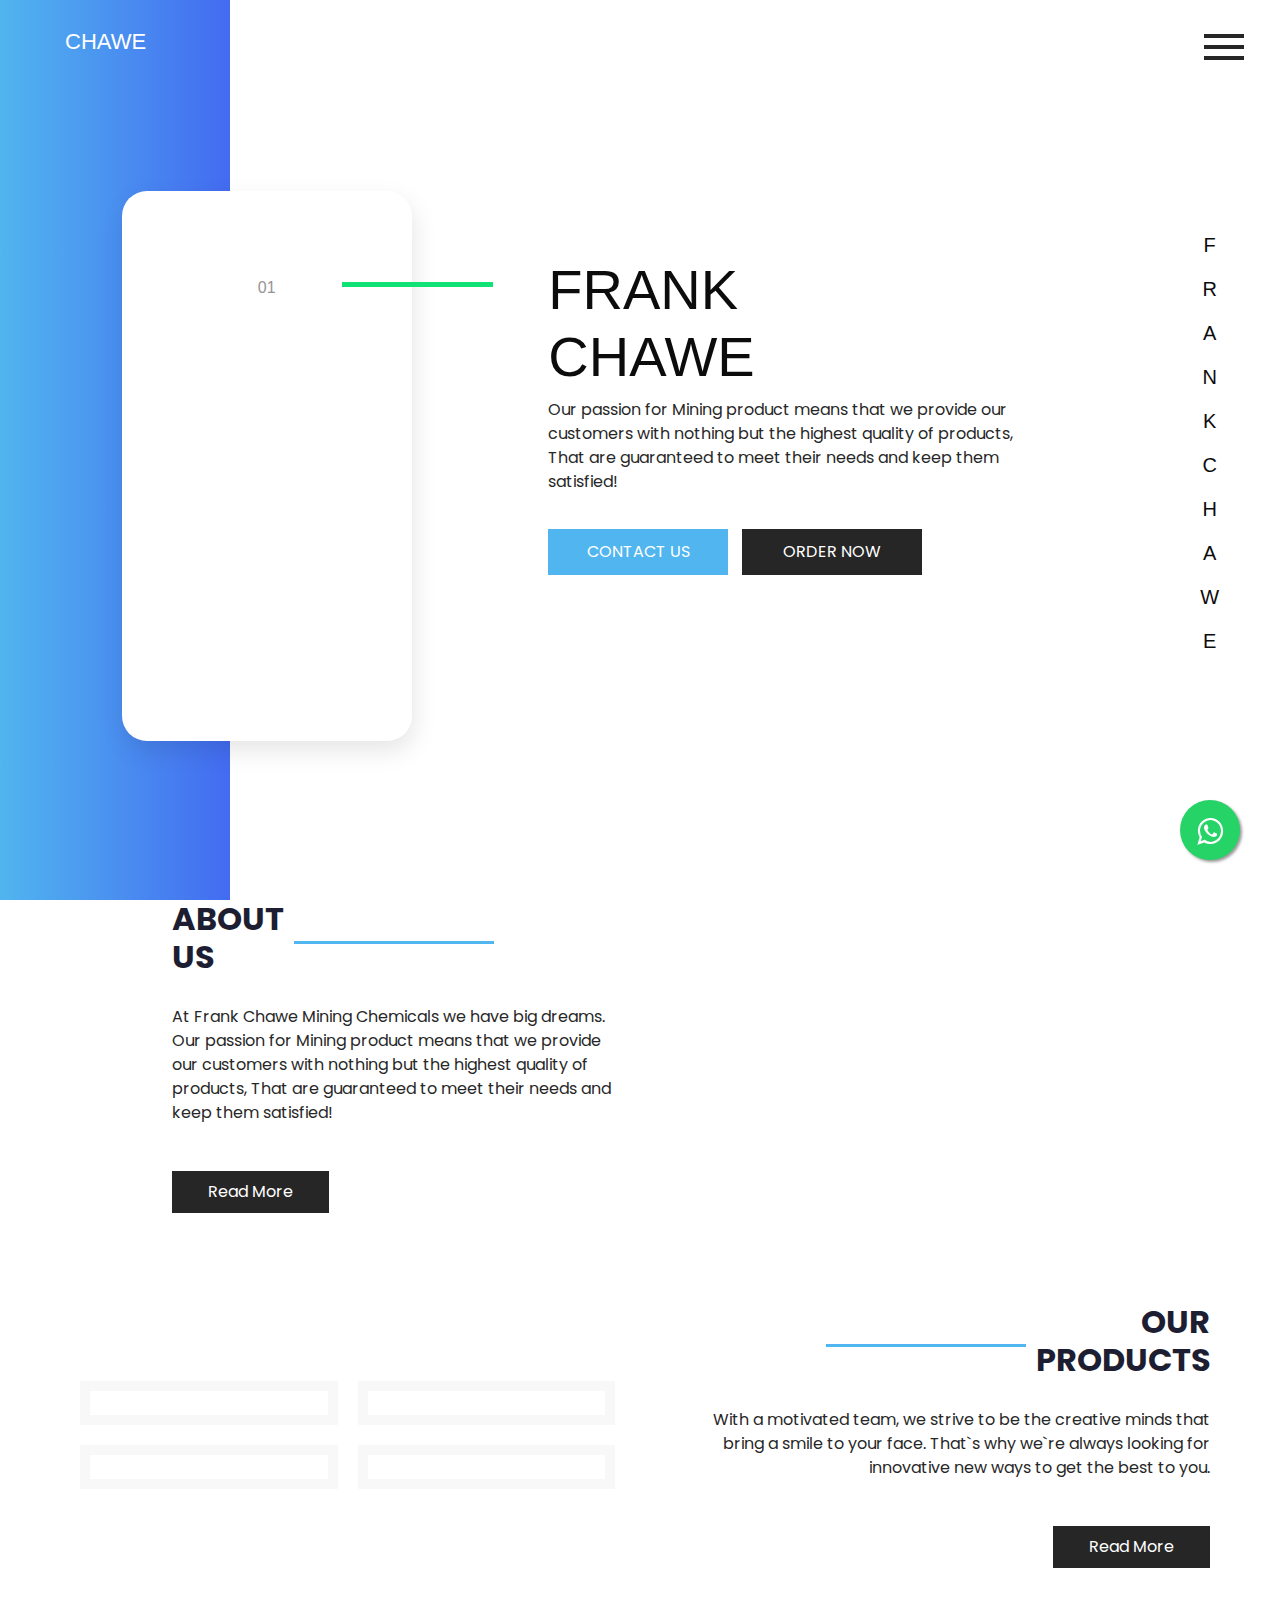
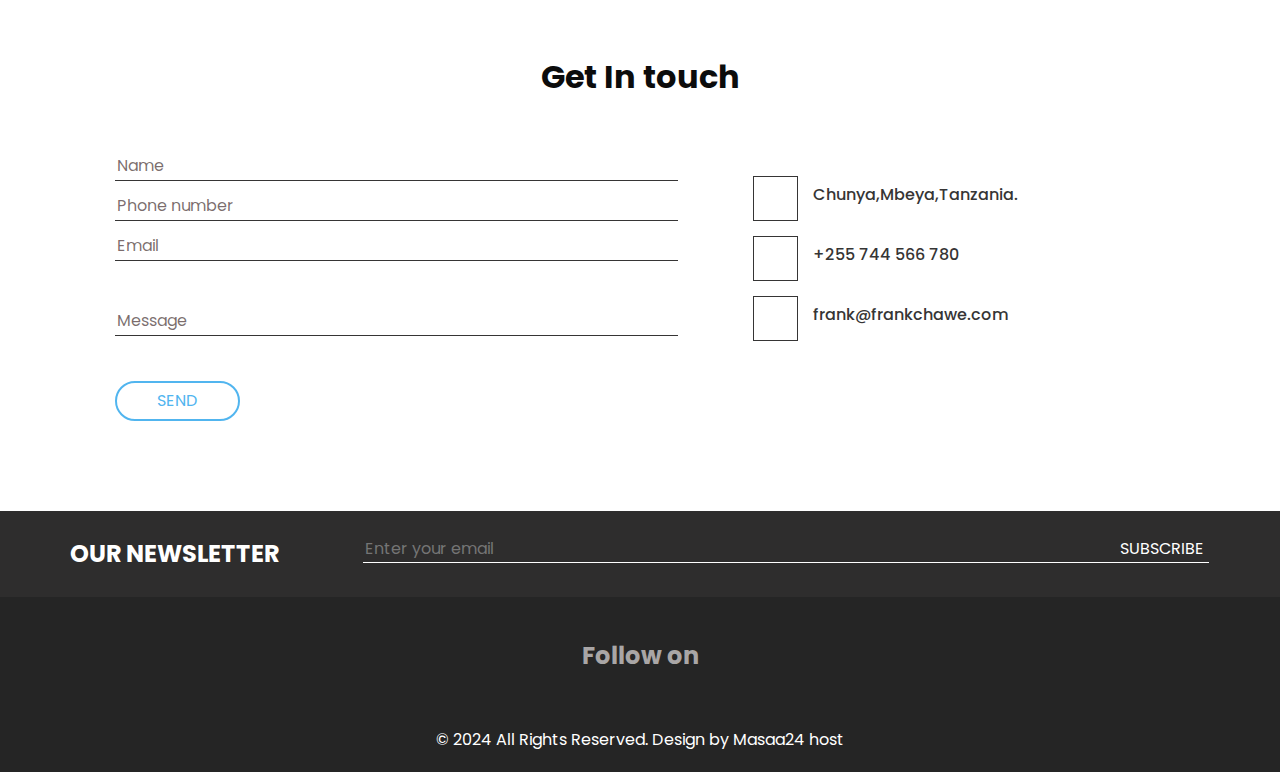
==== index.html @ 6e7d9a7a "Add files via upload" ====
<!DOCTYPE html>
<html>

<head>
  <!-- Basic -->
  <meta charset="utf-8" />
  <meta http-equiv="X-UA-Compatible" content="IE=edge" />
  <!-- Mobile Metas -->
  <meta name="viewport" content="width=device-width, initial-scale=1, shrink-to-fit=no" />
  <!-- Site Metas -->
  <meta name="keywords" content="" />
  <meta name="description" content="" />
  <meta name="author" content="" />

  <title>FRANK CHAWE</title>
  <!-- slider stylesheet -->
  <link rel="stylesheet" type="text/css"
    href="https://cdnjs.cloudflare.com/ajax/libs/OwlCarousel2/2.3.4/assets/owl.carousel.min.css" />

  <!-- bootstrap core css -->
  <link rel="stylesheet" type="text/css" href="css/bootstrap.css" />

  <!-- fonts style -->
  <link href="https://fonts.googleapis.com/css?family=Open+Sans:400,700|Poppins:400,700|Raleway:400,700&display=swap"
    rel="stylesheet" />

   <!-- Whatsapp pluging-->
    <!-- font awesome -->
    <link rel="stylesheet" href="https://maxcdn.bootstrapcdn.com/font-awesome/4.5.0/css/font-awesome.min.css">

  <!-- Custom styles for this template -->
  <link href="css/style.css" rel="stylesheet" />
  <!-- responsive style -->
  <link href="css/responsive.css" rel="stylesheet" />
</head>

<body>
  <div class="hero_area">
    <!-- header section strats -->
    <header class="header_section">
      <div class="container-fluid">
        <nav class="navbar navbar-expand-lg custom_nav-container">
          <a class="navbar-brand" href="index.html">
            <img src="images/logo2.png" alt="" />
            <span>
              CHAWE
            </span>
          </a>

          <div class="navbar-collapse" id="">
            <div class="custom_menu-btn">
              <button onclick="openNav()">
                <span class="s-1"> </span>
                <span class="s-2"> </span>
                <span class="s-3"> </span>
              </button>
            </div>
            <div id="myNav" class="overlay">
              <div class="overlay-content">
                <a href="index.html">HOME</a>
                <a href="about.html">ABOUT</a>
                <a href="food.html">PRODUCT</a>
                <a href="contact.html">Contact Us</a>
              </div>
            </div>
          </div>
        </nav>
      </div>
    </header>
    <!-- end header section -->
    <!-- slider section -->
    <section class=" slider_section position-relative">
      <div class="side_heading">
        <h5>
          F
          R
          A
          N
          K
          C
          H
          A
          W
          E
        </h5>
      </div>
      <div class="container-fluid">
        <div class="row">
          <div class="col-lg-3 col-md-4 offset-md-1">
            <div id="carouselExampleIndicators" class="carousel slide " data-ride="carousel">
              <ol class="carousel-indicators">
                <li data-target="#carouselExampleIndicators" data-slide-to="0" class="active">
                  01
                </li>
                <li data-target="#carouselExampleIndicators" data-slide-to="1">
                  02
                </li>
                <li data-target="#carouselExampleIndicators" data-slide-to="2">
                  03
                </li>
                <li data-target="#carouselExampleIndicators" data-slide-to="3">
                  04
                </li>
              </ol>
              <div class="carousel-inner">
                <div class="carousel-item active">
                  <div class="img-box b-1">
                    <img src="images/5.png" alt="" />
                  </div>
                </div>
                <div class="carousel-item">
                  <div class="img-box b-2">
                    <img src="images/1.png" alt="" />
                  </div>
                </div>
                <div class="carousel-item">
                  <div class="img-box b-3">
                    <img src="images/7.png" alt="" />
                  </div>
                </div>
                <div class="carousel-item">
                  <div class="img-box b-4">
                    <img src="images/8.png" alt="" />
                  </div>
                </div>
              </div>
              <div class="carousel_btn-box">
                <a class="carousel-control-prev" href="#carouselExampleIndicators" role="button" data-slide="prev">
                  <span class="sr-only">Previous</span>
                </a>
                <a class="carousel-control-next" href="#carouselExampleIndicators" role="button" data-slide="next">
                  <span class="sr-only">Next</span>
                </a>
              </div>
            </div>
          </div>
          <div class=" col-md-5 offset-md-1">
            <div class="detail-box">
              <h1>
                FRANK  <br>
                CHAWE
              </h1>
              <p>
                Our passion for Mining product means that we provide our customers with nothing but the highest quality of products, 
                That are guaranteed to meet their needs and keep them satisfied!
              </p>

              <div class="btn-box">
                <a href="" class="btn-1">
                  Contact Us
                </a>
                <a href="" class="btn-2">
                  Order Now
                </a>
              </div>

            </div>
          </div>
        </div>
      </div>
    </section>
    <!-- end slider section -->
  </div>

  <!-- about section -->
  <section class="about_section">
    <div class="container-fluid">
      <div class="row">
        <div class="col-md-5 offset-md-1">
          <div class="detail-box">
            <div class="heading_container">
              <h2>
                About <br>
                Us <br>
                
              </h2>
              <hr>
            </div>
            <p>
              At Frank Chawe Mining Chemicals we have big dreams. 
              Our passion for Mining product means that we provide our customers with nothing but the highest quality of products, 
              That are guaranteed to meet their needs and keep them satisfied!
            </p>
            <a href="">
              Read More
            </a>
          </div>
        </div>
        <div class="col-md-6 px-0">
          <div class="img-box">
            <img src="images/about.jpg" alt="">
          </div>
        </div>
      </div>
    </div>
  </section>

  <!-- end about section -->

  <!-- dish section -->

  <section class="dish_section layout_padding">
    <div class="container">
      <div class="row">
        <div class="col-md-6">
          <div class="dish_container">
            <div class="box">
              <img src="images/3.jpg" alt="">
            </div>
            <div class="box">
              <img src="images/4.jpg" alt="">
            </div>
            <div class="box">
              <img src="images/5.jpg" alt="">
            </div>
            <div class="box">
              <img src="images/6.jpg" alt="">
            </div>
          </div>
        </div>
        <div class="col-md-6">
          <div class="detail-box">
            <div class="heading_container">
              <hr>
              <h2>
                Our <br>
                Products <br>
                
              </h2>
            </div>
            <p>
              With a motivated team,
              we strive to be the creative minds that bring a smile to your face. 
              That`s why we`re always looking for innovative new ways to get the best to you.
            </p>
            <a href="">
              Read More
            </a>
          </div>
        </div>
      </div>
    </div>
  </section>

  <!-- end dish section -->

  <!-- hot section 

  <section class="hot_section layout_padding">
    <div class="container">
      <div class="heading_container">
        <h2>
          What's Hot
        </h2>
        <hr>
      </div>
      <p>
        There are many variations of passages of Lorem Ipsum available, but the majority
      </p>
    </div>
    <div class="carousel_container">
      <div class="container">
        <div class="carousel-wrap ">
          <div class="owl-carousel">
            <div class="item">
              <div class="box">
                <div class="img-box">
                  <img src="images/hot-1.png" />
                </div>
                <div class="detail-box">
                  <h4>
                    $30
                  </h4>
                  <p>
                    There are many variations of passages of Lorem Ipsum available,
                  </p>
                  <a href="">
                    Order Now
                  </a>
                </div>
              </div>
            </div>
            <div class="item">
              <div class="box">
                <div class="img-box">
                  <img src="images/hot-2.png" />
                </div>
                <div class="detail-box">
                  <h4>
                    $30
                  </h4>
                  <p>
                    There are many variations of passages of Lorem Ipsum available,
                  </p>
                  <a href="">
                    Order Now
                  </a>
                </div>
              </div>
            </div>
            <div class="item">
              <div class="box">
                <div class="img-box">
                  <img src="images/hot-3.png" />
                </div>
                <div class="detail-box">
                  <h4>
                    $30
                  </h4>
                  <p>
                    There are many variations of passages of Lorem Ipsum available,
                  </p>
                  <a href="">
                    Order Now
                  </a>
                </div>
              </div>
            </div>
          </div>
        </div>
      </div>
    </div>
  </section>

   end hot section -->

  <!-- app section 

  <section class="app_section">
    <div class="container">
      <div class="row">
        <div class="col-md-4">
          <div class="img-box">
            <img src="images/man-with-phone.png" alt="">
          </div>
        </div>
        <div class="col-md-6 offset-md-2">
          <div class="detail-box">
            <h2>
              <span> 50% </span> off On every food
              download now our app
            </h2>
            <p>
              There are many variations of passages of Lorem Ipsum available, but the majority have suffered alteration
              in
              some form, by
            </p>
            <div class="btn-box">
              <a href="">
                <img src="images/app-store.png" alt="">
              </a>
              <a href="">
                <img src="images/play-store.png" alt="">
              </a>
            </div>
          </div>
        </div>
      </div>
    </div>
  </section>

   end app section -->

  <!-- client section 

  <section class="client_section layout_padding">
    <div class="container">
      <div class="heading_container">
        <hr>
        <h2>
          what is says our clients
        </h2>
      </div>
      <div id="carouselExample2Indicators" class="carousel slide" data-ride="carousel">
        <ol class="carousel-indicators">
          <li data-target="#carouselExample2Indicators" data-slide-to="0" class="active"></li>
          <li data-target="#carouselExample2Indicators" data-slide-to="1"></li>
          <li data-target="#carouselExample2Indicators" data-slide-to="2"></li>
          <li data-target="#carouselExample2Indicators" data-slide-to="3"></li>
        </ol>
        <div class="carousel-inner">
          <div class="carousel-item active">
            <div class="box ">
              <div class="client_id">
                <div class="img-box">
                  <img src="images/client.png" alt="" class="img-fluid">
                </div>
                <h4>
                  Jacksmith sand
                </h4>
              </div>
              <div class="detail-box">
                <p>
                  There are many variations of passages of Lorem Ipsum available, but the majority have suffered
                  alteration in
                  some form, by injected humour, or randomised words which .
                </p>
              </div>
            </div>
          </div>
          <div class="carousel-item">
            <div class="box ">
              <div class="client_id">
                <div class="img-box">
                  <img src="images/client.png" alt="" class="img-fluid">
                </div>
                <h4>
                  Jacksmith sand
                </h4>
              </div>
              <div class="detail-box">
                <p>
                  There are many variations of passages of Lorem Ipsum available, but the majority have suffered
                  alteration in
                  some form, by injected humour, or randomised words which .
                </p>
              </div>
            </div>
          </div>
          <div class="carousel-item">
            <div class="box ">
              <div class="client_id">
                <div class="img-box">
                  <img src="images/client.png" alt="" class="img-fluid">
                </div>
                <h4>
                  Jacksmith sand
                </h4>
              </div>
              <div class="detail-box">
                <p>
                  There are many variations of passages of Lorem Ipsum available, but the majority have suffered
                  alteration in
                  some form, by injected humour, or randomised words which .
                </p>
              </div>
            </div>
          </div>
          <div class="carousel-item">
            <div class="box ">
              <div class="client_id">
                <div class="img-box">
                  <img src="images/client.png" alt="" class="img-fluid">
                </div>
                <h4>
                  Jacksmith sand
                </h4>
              </div>
              <div class="detail-box">
                <p>
                  There are many variations of passages of Lorem Ipsum available, but the majority have suffered
                  alteration in
                  some form, by injected humour, or randomised words which .
                </p>
              </div>
            </div>
          </div>
        </div>
      </div>

    </div>
  </section>
   end client section -->

  <!-- contact section -->

  <section class="contact_section layout_padding-bottom ">
    <div class="container">
      <h2>
        Get In touch
      </h2>
      <div class="row">
        <div class="col-md-7">
          <div class="form_container">
            <form action="">
              <input type="text" placeholder="Name">
              <input type="text" placeholder="Phone number">
              <input type="email" placeholder="Email">
              <input type="text" placeholder="Message" class="message_input">
              <button>
                Send
              </button>
            </form>
          </div>
        </div>
        <div class="col-md-5">
          <div class="contact_box">
            <a href="">
              <div class="img-box">
                <img src="images/location.png" alt="">
              </div>
              <h6>
                Chunya,Mbeya,Tanzania.
              </h6>
            </a>
            <a href="">
              <div class="img-box">
                <img src="images/call.png" alt="">
              </div>
              <h6>
                +255 744 566 780
              </h6>
            </a>
            <a href="">
              <div class="img-box">
                <img src="images/envelope.png" alt="">
              </div>
              <h6>
                frank@frankchawe.com
              </h6>
            </a>
          </div>
        </div>
      </div>
    </div>
  </section>

  <!-- end contact section -->

  <!-- subscribe section -->

  <section class="subscribe_section">
    <div class="container">
      <form action="">
        <div class="row">
          <div class="col-lg-3 col-md-4">
            <label for="subEmail">
              Our Newsletter
            </label>
          </div>
          <div class="col-lg-9 col-md-8">
            <div class="box">
              <input type="email" placeholder="Enter your email" id="subEmail">
              <button>
                Subscribe
              </button>
            </div>
          </div>
        </div>
      </form>
    </div>
  </section>

  <!-- end subscribe section -->

  <!-- footer section -->
  <section class="container-fluid footer_section">
    <div class="social_container">
      <h4>
        Follow on
      </h4>
      <div class="social-box">
        <a href="">
          <img src="images/fb.png" alt="">
        </a>
        <a href="">
          <img src="images/twitter.png" alt="">
        </a>
        <a href="">
          <img src="images/linkedin.png" alt="">
        </a>
        <a href="">
          <img src="images/youtube.png" alt="">
        </a>
      </div>
    </div>
    <p>
      &copy; 2024 All Rights Reserved. Design by
      <a href="https://html.design/">Masaa24 host</a>
    </p>
  </section>
  <!-- footer section -->

  <script type="text/javascript" src="js/jquery-3.4.1.min.js"></script>
  <script type="text/javascript" src="js/bootstrap.js"></script>
  <script type="text/javascript" src="https://cdnjs.cloudflare.com/ajax/libs/OwlCarousel2/2.3.4/owl.carousel.min.js">
  </script>

  <script>
    function openNav() {
      document.getElementById("myNav").classList.toggle("menu_width");
      document
        .querySelector(".custom_menu-btn")
        .classList.toggle("menu_btn-style");
    }
  </script>

  <!-- owl carousel script -->
  <script type="text/javascript">
    $(".owl-carousel").owlCarousel({
      loop: true,
      margin: 35,
      navText: [],
      autoplay: true,
      autoplayHoverPause: true,
      responsive: {
        0: {
          items: 1
        },
        600: {
          items: 2
        },
        1000: {
          items: 3
        }
      }
    });
  </script>
  <!-- end owl carousel script -->


      <!--whatsapp pluging-->
      
      <a
        href="https://wa.me/+255744566780"
        class="whatsapp_float"
        target="_blank"
        rel="noopener noreferrer"
      >
        <i class="fa fa-whatsapp whatsapp-icon"></i>
      </a>



    

    <!--<a href="https:/wa.me/255754512167"  target="_blank" class="whatsapp_float"><i class="fa-brands fa-whatsapp whatsapp-icon"></i></a>-->

    <!--end whatsapp pluging-->


</body>

</html>
---- css/style.css ----
@font-face {
  font-family: American Typewriter;
  src: url(../fonts/AmericanTypewriterBQ-Bold.otf);
}

p {
  color: #272727;
}

body {
  font-family: 'Poppins', sans-serif;
  color: #0c0c0c;
  background-color: #ffffff;
}

.layout_margin {
  margin: 90px 0;
}

.layout_padding {
  padding: 90px 0;
}

.layout_padding2 {
  padding: 45px 0;
}

.layout_padding2-top {
  padding-top: 45px;
}

.layout_padding2-bottom {
  padding-bottom: 45px;
}

.layout_padding-top {
  padding-top: 90px;
}

.layout_padding-bottom {
  padding-bottom: 90px;
}

.heading_container {
  display: -webkit-box;
  display: -ms-flexbox;
  display: flex;
  -webkit-box-align: center;
      -ms-flex-align: center;
          align-items: center;
}

.heading_container h2 {
  font-weight: bold;
  color: #1d1e31;
  position: relative;
  text-transform: uppercase;
}

.heading_container hr {
  margin: 0 10px;
  border: none;
  -webkit-box-flex: 1;
      -ms-flex: 1;
          flex: 1;
  max-width: 200px;
  height: 3px;
  background-color: #51b5ef;
}

.hero_next_section-margin {
  margin-top: 100px;
}

/*header section*/
.hero_area {
  height: 100vh;
  position: relative;
}

.hero_area::before {
  content: "";
  position: absolute;
  top: 0;
  left: 0;
  width: 18%;
  min-width: 150px;
  height: 100%;
  background: -webkit-gradient(linear, left top, right top, from(#51b5ef), to(#436bf1));
  background: linear-gradient(to right, #51b5ef, #436bf1);
}

.sub_page .hero_area {
  height: auto;
}

.sub_page .hero_area::before {
  width: 160px;
}

.header_section .container-fluid {
  padding-right: 25px;
  padding-left: 25px;
}

.header_section .nav_container {
  margin: 0 auto;
}

.custom_nav-container.navbar-expand-lg .navbar-nav .nav-link img {
  width: 22px;
  margin-right: 15px;
}

.custom_nav-container.navbar-expand-lg .navbar-nav .nav-link {
  padding: 0px 25px;
  color: #fefeff;
  text-align: center;
  font-family: "Roboto", sans-serif;
}

.custom_menu-btn {
  z-index: 9;
  position: absolute;
  right: 5px;
  top: 14px;
}

.custom_menu-btn button {
  margin-top: 12px;
  outline: none;
  border: none;
  background-color: transparent;
}

.custom_menu-btn span {
  display: block;
  width: 40px;
  height: 4px;
  background-color: #262626;
  margin: 7px 0;
  -webkit-transition: all .3s;
  transition: all .3s;
}

.menu_btn-style button {
  position: fixed;
  right: 20px;
  top: 14px;
}

.menu_btn-style button .s-1 {
  -webkit-transform: rotate(45deg) translateY(15.5px);
          transform: rotate(45deg) translateY(15.5px);
}

.menu_btn-style button .s-2 {
  -webkit-transform: translateX(100px);
          transform: translateX(100px);
}

.menu_btn-style button .s-3 {
  -webkit-transform: rotate(-45deg) translateY(-15.5px);
          transform: rotate(-45deg) translateY(-15.5px);
}

.overlay {
  height: 100%;
  width: 0;
  position: fixed;
  z-index: 1;
  top: 0;
  left: 0;
  background-color: black;
  background-color: rgba(62, 103, 205, 0.9);
  overflow-x: hidden;
  -webkit-transition: 0.5s;
  transition: 0.5s;
}

.overlay .closebtn {
  position: absolute;
  top: 0;
  right: 30px;
  font-size: 60px;
}

.overlay a {
  padding: 0px;
  text-decoration: none;
  font-size: 22px;
  color: #ffffff;
  display: block;
  -webkit-transition: 0.3s;
  transition: 0.3s;
  text-transform: uppercase;
}

.overlay-content {
  position: relative;
  top: 25%;
  width: 100%;
  text-align: center;
  margin-top: 30px;
}

.menu_width {
  width: 100%;
}

a,
a:hover,
a:focus {
  text-decoration: none;
}

a:hover,
a:focus {
  color: initial;
}

.btn,
.btn:focus {
  outline: none !important;
  -webkit-box-shadow: none;
          box-shadow: none;
}

.custom_nav-container .nav_search-btn {
  background-image: url(../images/search-icon.png);
  background-size: 18px;
  background-repeat: no-repeat;
  width: 35px;
  height: 35px;
  padding: 0;
  border: none;
  margin: 0 40px 0 15px;
  background-position: center;
}

.navbar-brand {
  display: -webkit-box;
  display: -ms-flexbox;
  display: flex;
  -webkit-box-align: center;
      -ms-flex-align: center;
          align-items: center;
  font-family: 'American Typewriter', sans-serif;
  font-weight: 400;
}

.navbar-brand img {
  width: 30px;
  margin-right: 10px;
}

.navbar-brand span {
  text-transform: uppercase;
  font-size: 22px;
  color: #ffffff;
  margin-top: 5px;
}

.custom_nav-container {
  z-index: 99999;
  padding: 15px 0;
}

.custom_nav-container .navbar-toggler {
  outline: none;
}

.custom_nav-container .navbar-toggler .navbar-toggler-icon {
  background-image: url(../images/menu.png);
  background-size: 55px;
}

.quote_btn-container a {
  display: inline-block;
  padding: 5px 15px;
  background-color: #fc5d35;
  color: #f7f7f7;
  font-size: 14px;
  text-transform: uppercase;
}

/*end header section*/
.slider_section {
  display: -webkit-box;
  display: -ms-flexbox;
  display: flex;
  -webkit-box-align: center;
      -ms-flex-align: center;
          align-items: center;
  height: calc(100% - 80px);
  padding: 45px 0 90px 0;
}

.slider_section .side_heading {
  position: absolute;
  top: 45%;
  right: 25px;
  -webkit-transform: translateY(-50%);
          transform: translateY(-50%);
}

.slider_section .side_heading h5 {
  -webkit-writing-mode: tb-rl;
      -ms-writing-mode: tb-rl;
          writing-mode: tb-rl;
  text-orientation: upright;
  font-family: 'American Typewriter', sans-serif;
  font-weight: 400;
  font-size: 20px;
}

.slider_section .carousel {
  position: unset;
}

.slider_section .col-md-5.offset-md-1 {
  position: unset;
}

.slider_section .detail-box {
  margin-top: 65px;
  position: relative;
}

.slider_section .detail-box h1 {
  text-transform: uppercase;
  font-weight: bold;
  font-size: 3.5rem;
  font-family: 'American Typewriter', sans-serif;
  font-weight: 400;
}

.slider_section .detail-box .btn-box {
  margin-top: 35px;
}

.slider_section .detail-box .btn-box a {
  text-align: center;
  text-transform: uppercase;
  width: 180px;
}

.slider_section .detail-box .btn-box .btn-1 {
  display: inline-block;
  padding: 10px 0px;
  background-color: #51b5ef;
  color: #ffffff;
  border: 1px solid #51b5ef;
  text-transform: uppercase;
  margin-right: 10px;
}

.slider_section .detail-box .btn-box .btn-1:hover {
  background-color: transparent;
  color: #51b5ef;
}

.slider_section .detail-box .btn-box .btn-2 {
  display: inline-block;
  padding: 10px 0px;
  background-color: #262626;
  color: #ffffff;
  border: 1px solid #262626;
  text-transform: uppercase;
}

.slider_section .detail-box .btn-box .btn-2:hover {
  background-color: transparent;
  color: #262626;
}

.slider_section .detail-box::before {
  content: "";
  position: absolute;
  left: -41%;
  top: 26px;
  width: 30%;
  height: 5px;
  background-color: #10e276;
}

.slider_section #carouselExampleIndicators {
  max-width: 400px;
  padding: 75px 0 60px 0;
  background-color: #ffffff;
  display: -webkit-box;
  display: -ms-flexbox;
  display: flex;
  -webkit-box-orient: vertical;
  -webkit-box-direction: normal;
      -ms-flex-direction: column;
          flex-direction: column;
  -webkit-box-align: center;
      -ms-flex-align: center;
          align-items: center;
  border-radius: 25px;
  -webkit-box-shadow: 2px 10px 25px 0 rgba(0, 0, 0, 0.1);
          box-shadow: 2px 10px 25px 0 rgba(0, 0, 0, 0.1);
  height: 550px;
  -webkit-box-pack: justify;
      -ms-flex-pack: justify;
          justify-content: space-between;
  margin: auto;
}

.slider_section .img-box {
  margin: 15px 20px;
  height: 240px;
  display: -webkit-box;
  display: -ms-flexbox;
  display: flex;
  -webkit-box-pack: center;
      -ms-flex-pack: center;
          justify-content: center;
  -webkit-box-align: center;
      -ms-flex-align: center;
          align-items: center;
}

.slider_section .img-box.b-1 {
  margin-left: 20%;
}

.slider_section .img-box.b-4 {
  margin-left: 5%;
  margin-right: -10%;
  -webkit-transform: translateY(15px);
          transform: translateY(15px);
}

.slider_section .img-box img {
  width: 100%;
  max-height: 100%;
}

.slider_section .carousel_btn-box {
  display: -webkit-box;
  display: -ms-flexbox;
  display: flex;
  -webkit-box-pack: center;
      -ms-flex-pack: center;
          justify-content: center;
}

.slider_section .carousel-control-prev,
.slider_section .carousel-control-next {
  position: unset;
  width: 40px;
  height: 40px;
  border-radius: 100%;
  background-size: 28px;
  top: unset;
  bottom: 45px;
  left: 50%;
  opacity: 1;
  background-repeat: no-repeat;
  background-position: center;
}

.slider_section .carousel-control-prev {
  background-image: url(../images/prev-black.png);
}

.slider_section .carousel-control-prev:hover {
  background-image: url(../images/prev-grey.png);
}

.slider_section .carousel-control-next {
  background-image: url(../images/next-black.png);
}

.slider_section .carousel-control-next:hover {
  background-image: url(../images/next-grey.png);
}

.slider_section .carousel-indicators {
  margin: 0;
  position: unset;
  font-family: 'American Typewriter', sans-serif;
  font-weight: 400;
}

.slider_section .carousel-indicators li {
  margin: 0;
  width: auto;
  height: auto;
  text-indent: 0;
  opacity: 1;
  color: #959494;
  background-color: transparent;
  display: none;
}

.slider_section .carousel-indicators li.active {
  display: block;
}

.about_section .row {
  -webkit-box-align: center;
      -ms-flex-align: center;
          align-items: center;
}

.about_section .detail-box {
  padding-left: 10%;
}

.about_section .detail-box p {
  margin-top: 20px;
}

.about_section .detail-box a {
  display: inline-block;
  padding: 8px 35px;
  background-color: #262626;
  color: #ffffff;
  border: 1px solid #262626;
  margin-top: 30px;
}

.about_section .detail-box a:hover {
  background-color: transparent;
  color: #262626;
}

.about_section .img-box img {
  width: 100%;
}

.dish_section .row {
  -webkit-box-align: center;
      -ms-flex-align: center;
          align-items: center;
}

.dish_section .dish_container {
  display: -webkit-box;
  display: -ms-flexbox;
  display: flex;
  -ms-flex-wrap: wrap;
      flex-wrap: wrap;
}

.dish_section .dish_container .box {
  -ms-flex-preferred-size: calc(50% - 20px);
      flex-basis: calc(50% - 20px);
  margin: 10px;
  border: 10px solid #f8f8f8;
}

.dish_section .dish_container .box img {
  width: 100%;
}

.dish_section .dish_container .box:hover {
  border: 10px solid #262626;
}

.dish_section .detail-box {
  padding-left: 10%;
  text-align: right;
}

.dish_section .detail-box .heading_container {
  -webkit-box-pack: end;
      -ms-flex-pack: end;
          justify-content: flex-end;
}

.dish_section .detail-box p {
  margin-top: 20px;
}

.dish_section .detail-box a {
  display: inline-block;
  padding: 8px 35px;
  background-color: #262626;
  color: #ffffff;
  border: 1px solid #262626;
  margin-top: 30px;
}

.dish_section .detail-box a:hover {
  background-color: transparent;
  color: #262626;
}
/*
.hot_section .carousel_container {
  border: 1px solid #c2c2c2;
  padding: 45px 0 15px 0;
  margin-top: 30px;
  border-left: none;
  border-right: none;
}

.hot_section .heading_container h2 {
  margin-bottom: 0;
}

.hot_section .box {
  text-align: center;
}

.hot_section .box .img-box {
  position: relative;
  display: -webkit-box;
  display: -ms-flexbox;
  display: flex;
  -webkit-box-pack: center;
      -ms-flex-pack: center;
          justify-content: center;
  -webkit-box-align: center;
      -ms-flex-align: center;
          align-items: center;
  height: 135px;
}

.hot_section .box .img-box img {
  width: 75%;
}

.hot_section .box .detail-box {
  margin-top: 35px;
}

.hot_section .box .detail-box p {
  margin-top: 10px;
}

.hot_section .box .detail-box a {
  display: inline-block;
  padding: 7px 20px;
  background-color: #262626;
  color: #ffffff;
  border: 1px solid #262626;
  margin-top: 5px;
}

.hot_section .box .detail-box a:hover {
  background-color: transparent;
  color: #262626;
}

.hot_section .carousel-wrap {
  margin: 0 auto;
  padding: 0 5%;
  position: relative;
}

.hot_section .owl-nav > div {
  margin-top: -26px;
  position: absolute;
  top: 50%;
  color: #cdcbcd;
}

.hot_section .owl-carousel .owl-nav .owl-prev,
.hot_section .owl-carousel .owl-nav .owl-next {
  width: 50px;
  height: 50px;
  background-color: #51b5ef;
  background-size: 9px;
  background-position: center;
  background-repeat: no-repeat;
  position: absolute;
  top: 50%;
  -webkit-transform: translateY(-50%);
          transform: translateY(-50%);
  outline: none;
}

.hot_section .owl-carousel .owl-nav .owl-prev:hover,
.hot_section .owl-carousel .owl-nav .owl-next:hover {
  background-color: #252525;
}

.hot_section .owl-carousel .owl-nav .owl-prev {
  background-image: url(../images/left-angle.png);
  left: -10%;
}

.hot_section .owl-carousel .owl-nav .owl-next {
  right: -10%;
  background-image: url(../images/right-angle.png);
}

.hot_section .owl-carousel .owl-dots.disabled,
.hot_section .owl-carousel .owl-nav.disabled {
  display: block;
}
*/
/*
.app_section {
  background-image: url(../images/app-bg.jpg);
  background-size: 100% 86%;
  background-repeat: no-repeat;
  color: #ffffff;
  background-position: bottom;
}

.app_section .row {
  -webkit-box-align: center;
      -ms-flex-align: center;
          align-items: center;
}

.app_section .img-box img {
  width: 100%;
}

.app_section .detail-box {
  padding-top: 60px;
}

.app_section .detail-box h2 {
  text-transform: uppercase;
  font-weight: bold;
  margin-bottom: 35px;
}

.app_section .detail-box h2 span {
  font-size: 1.5em;
}

.app_section .detail-box p {
  color: #ffffff;
}

.app_section .detail-box .btn-box {
  margin-top: 35px;
}

.app_section .detail-box .btn-box a {
  margin-right: 10px;
}

.app_section .detail-box .btn-box a img {
  max-width: 100%;
}*/
/*
.client_section .heading_container {
  -webkit-box-pack: end;
      -ms-flex-pack: end;
          justify-content: flex-end;
}

.client_section .box {
  width: 75%;
  margin: 90px auto;
}

.client_section .box .client_id {
  display: -webkit-box;
  display: -ms-flexbox;
  display: flex;
  -webkit-box-align: center;
      -ms-flex-align: center;
          align-items: center;
}

.client_section .box .client_id h4 {
  margin: 0;
  margin-left: 15px;
}

.client_section .box .detail-box {
  margin-top: 30px;
}

.client_section .carousel-indicators {
  margin: 0;
  -webkit-box-pack: center;
      -ms-flex-pack: center;
          justify-content: center;
  bottom: -15px;
}

.client_section .carousel-indicators li {
  margin: 0 3px;
  width: 20px;
  height: 20px;
  opacity: 1;
  background-color: #51b5ef;
  border-radius: 100%;
}

.client_section .carousel-indicators li.active {
  background-color: #252525;
}*/

.contact_section h2 {
  text-align: center;
  font-weight: bold;
  margin-bottom: 45px;
}

.contact_section .form_container {
  padding: 0 45px;
}

.contact_section .form_container input {
  width: 100%;
  height: 30px;
  margin-top: 10px;
  border: none;
  border-bottom: 1px solid #363535;
  outline: none;
}

.contact_section .form_container input.message_input {
  margin-top: 45px;
}

.contact_section .form_container input::-webkit-input-placeholder {
  color: rgba(35, 9, 9, 0.6);
}

.contact_section .form_container input:-ms-input-placeholder {
  color: rgba(35, 9, 9, 0.6);
}

.contact_section .form_container input::-ms-input-placeholder {
  color: rgba(35, 9, 9, 0.6);
}

.contact_section .form_container input::placeholder {
  color: rgba(35, 9, 9, 0.6);
}

.contact_section .form_container button {
  background-color: transparent;
  border: 2px solid #51b5ef;
  color: #51b5ef;
  text-transform: uppercase;
  padding: 6px 40px;
  border-radius: 25px;
  margin-top: 45px;
}

.contact_section .contact_box {
  margin-top: 35px;
}

.contact_section .contact_box a {
  display: -webkit-box;
  display: -ms-flexbox;
  display: flex;
  -webkit-box-align: center;
      -ms-flex-align: center;
          align-items: center;
  color: #363535;
  margin: 15px 0;
}

.contact_section .contact_box a .img-box {
  width: 45px;
  height: 45px;
  padding: 10px;
  border: 1px solid #363535;
  display: -webkit-box;
  display: -ms-flexbox;
  display: flex;
  -webkit-box-pack: center;
      -ms-flex-pack: center;
          justify-content: center;
  -webkit-box-align: center;
      -ms-flex-align: center;
          align-items: center;
  margin-right: 15px;
}

.contact_section .contact_box a .img-box img {
  width: 100%;
}

.subscribe_section {
  background-color: #2e2d2d;
  padding: 25px 0;
}

.subscribe_section form label {
  font-size: 24px;
  font-weight: bold;
  text-transform: uppercase;
  color: #ffffff;
  margin: 0;
}

.subscribe_section form .box {
  display: -webkit-box;
  display: -ms-flexbox;
  display: flex;
}

.subscribe_section form .box input {
  width: 100%;
  border: none;
  background-color: transparent;
  border-bottom: 1px solid #ffffff;
  outline: none;
  color: #ffffff;
}

.subscribe_section form .box button {
  background-color: transparent;
  border: none;
  outline: none;
  text-transform: uppercase;
  color: #ffffff;
  margin-left: -95px;
}


/**whatsapp pluging**/

    /* for desktop */
    .whatsapp_float {
      position: fixed;
      width: 60px;
      height: 60px;
      bottom: 40px;
      right: 40px;
      background-color: #25d366;
      color: #FFF;
      border-radius: 50px;
      text-align: center;
      font-size: 30px;
      box-shadow: 2px 2px 3px #999;
      z-index: 100;
  }
 
  .whatsapp-icon {
      margin-top: 16px;
  }
 
  /* for mobile */
  @media screen and (max-width: 767px) {
      .whatsapp-icon {
          margin-top: 10px;
      }
 
      .whatsapp_float {
          width: 40px;
          height: 40px;
          bottom: 20px;
          right: 10px;
          font-size: 22px;
      }
  }
 
 
/* footer section*/
.footer_section {
  padding: 20px;
  background-color: #252525;
}

.footer_section .social_container {
  display: -webkit-box;
  display: -ms-flexbox;
  display: flex;
  -webkit-box-orient: vertical;
  -webkit-box-direction: normal;
      -ms-flex-direction: column;
          flex-direction: column;
  -webkit-box-align: center;
      -ms-flex-align: center;
          align-items: center;
  margin: 25px 0;
}

.footer_section .social_container h4 {
  color: #a9a6a6;
  font-weight: bold;
}

.footer_section .social_container .social_box {
  display: -webkit-box;
  display: -ms-flexbox;
  display: flex;
}

.footer_section .social_container .social_box a {
  margin: 0 10px;
}

.footer_section .social_container .social_box a img {
  max-width: 100%;
}

.footer_section p {
  margin: 0;
  text-align: center;
  color: #ffffff;
}

.footer_section a {
  color: #ffffff;
}
/*# sourceMappingURL=style.css.map */
---- css/responsive.css ----
@media (max-width: 1120px) {}

@media (max-width: 992px) {}

@media (max-width: 768px) {
    .hero_area {
        height: auto;
    }

    .hero_area::before {
        width: 100%;
        height: 35%;
    }

    .sub_page .hero_area::before {
        width: 100%;
        height: 100%;
    }

    .custom_menu-btn span {
        background-color: #ffffff;
    }

    .slider_section {
        height: auto;
    }

    .slider_section .detail-box {
        text-align: center;
    }

    .slider_section .side_heading {
        display: none;
    }

    .slider_section .detail-box::before {
        display: none;
    }

    .about_section .detail-box {
        padding: 0;
        margin-bottom: 45px;
    }

    .dish_section .detail-box {
        padding: 0;
        margin-top: 45px;
    }

    .hot_section {
        padding-bottom: 125px;
    }

    .hot_section .owl-carousel .owl-nav .owl-prev,
    .hot_section .owl-carousel .owl-nav .owl-next {
        top: 120%;
    }

    .hot_section .owl-carousel .owl-nav .owl-prev {
        left: calc(50% - 55px);
    }

    .hot_section .owl-carousel .owl-nav .owl-next {
        right: calc(50% - 55px);
    }

    .app_section {
        background-size: cover;
    }

    .app_section .row {
        flex-direction: column-reverse;
    }

    .app_section .detail-box {
        padding: 45px;
    }

    .client_section .heading_container {
        justify-content: center;

    }

    .client_section .heading_container h2 {
        text-align: center;
    }

    .client_section .box {
        text-align: center;
    }

    .client_section .box .client_id {
        flex-direction: column;
        align-items: center;
    }

    .client_section .box .client_id h4 {
        margin: 0;
        margin-top: 15px;
    }

    .contact_section .form_container {
        text-align: center;
        padding: 0;
    }

    .contact_section .contact_box {
        display: flex;
        flex-direction: column;
        align-items: center;

    }

    .contact_section .contact_box a {
        width: 235px;
    }

    .subscribe_section form .box {
        margin-top: 15px;
    }

}


@media (max-width: 576px) {
    .app_section .detail-box {
        padding: 45px 0;
    }
}

@media (max-width: 480px) {}

@media (max-width: 420px) {
    .slider_section .detail-box .btn-box .btn-1 {
        margin: 0;
        margin-bottom: 15px;
    }
}

@media (max-width: 360px) {}

@media (max-width: 320px) {}

@media (min-width: 1200px) {
    .container {
        max-width: 1170px;
    }

}
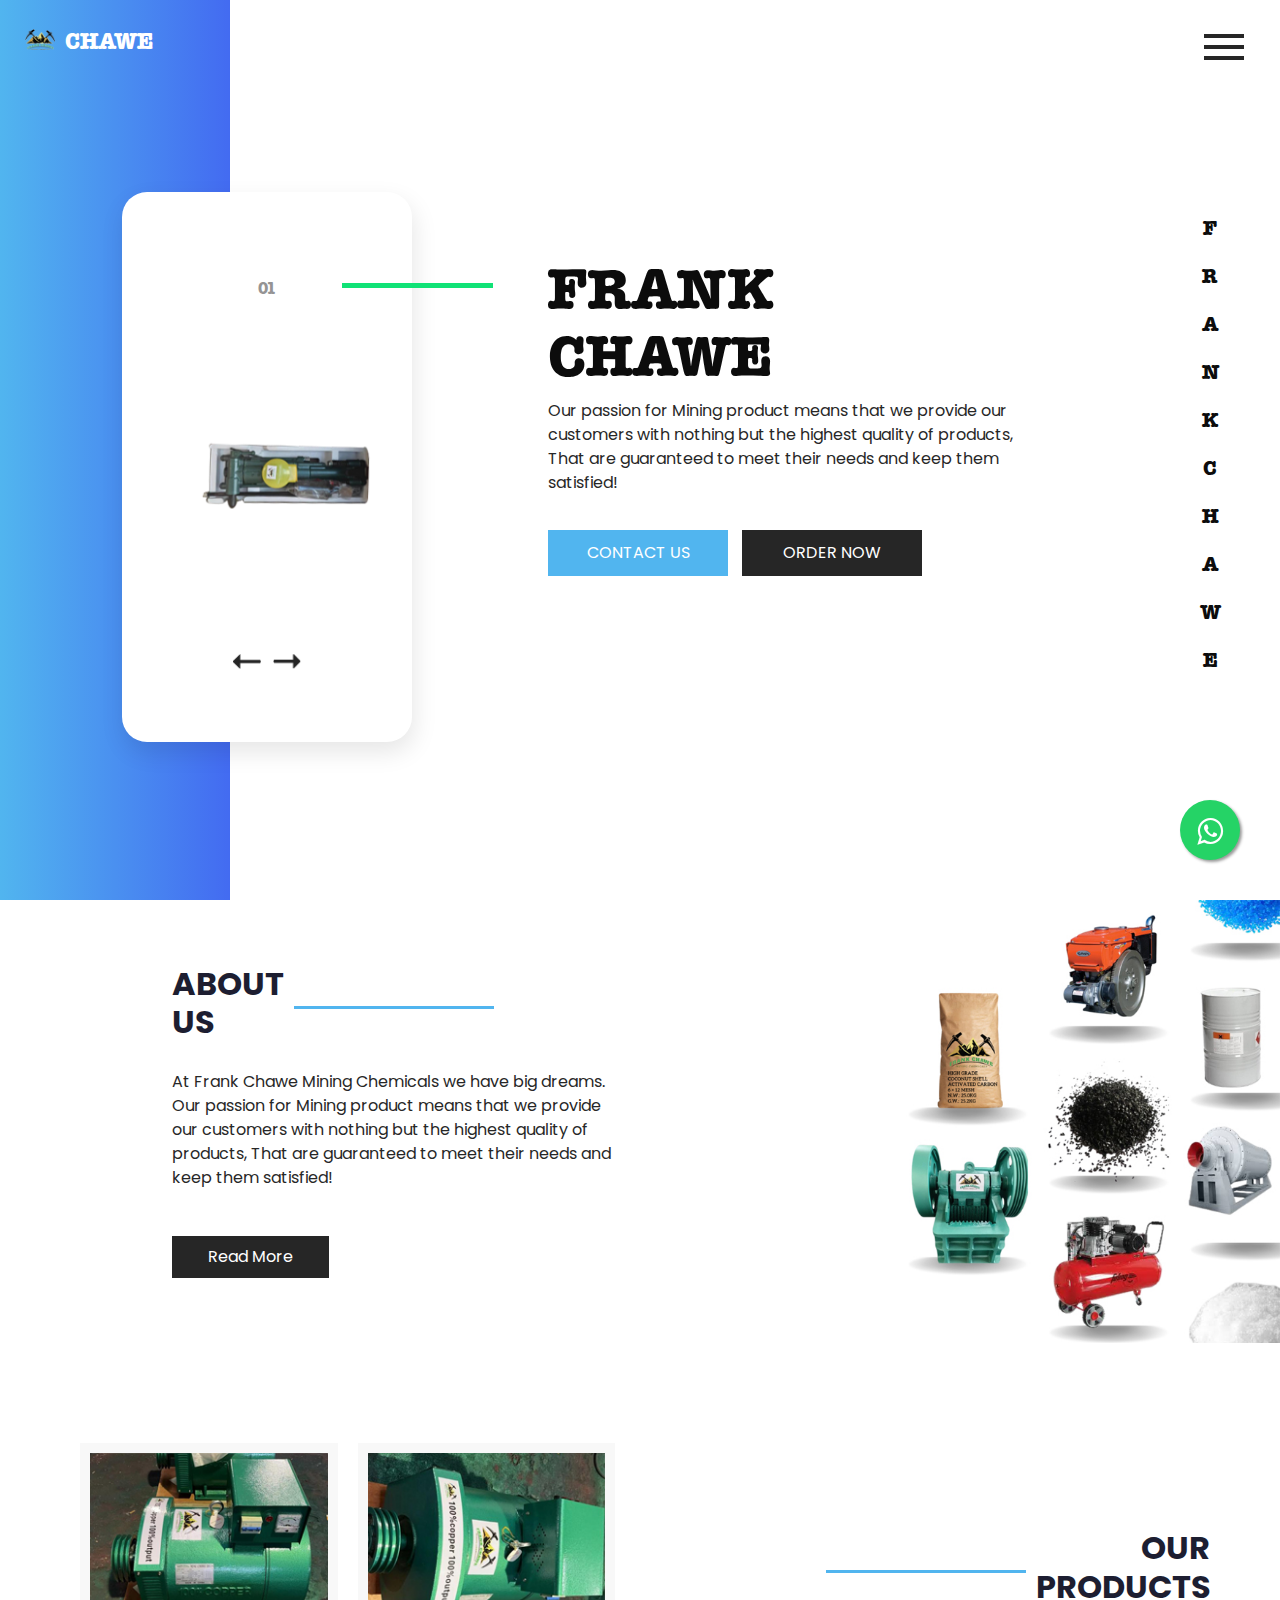
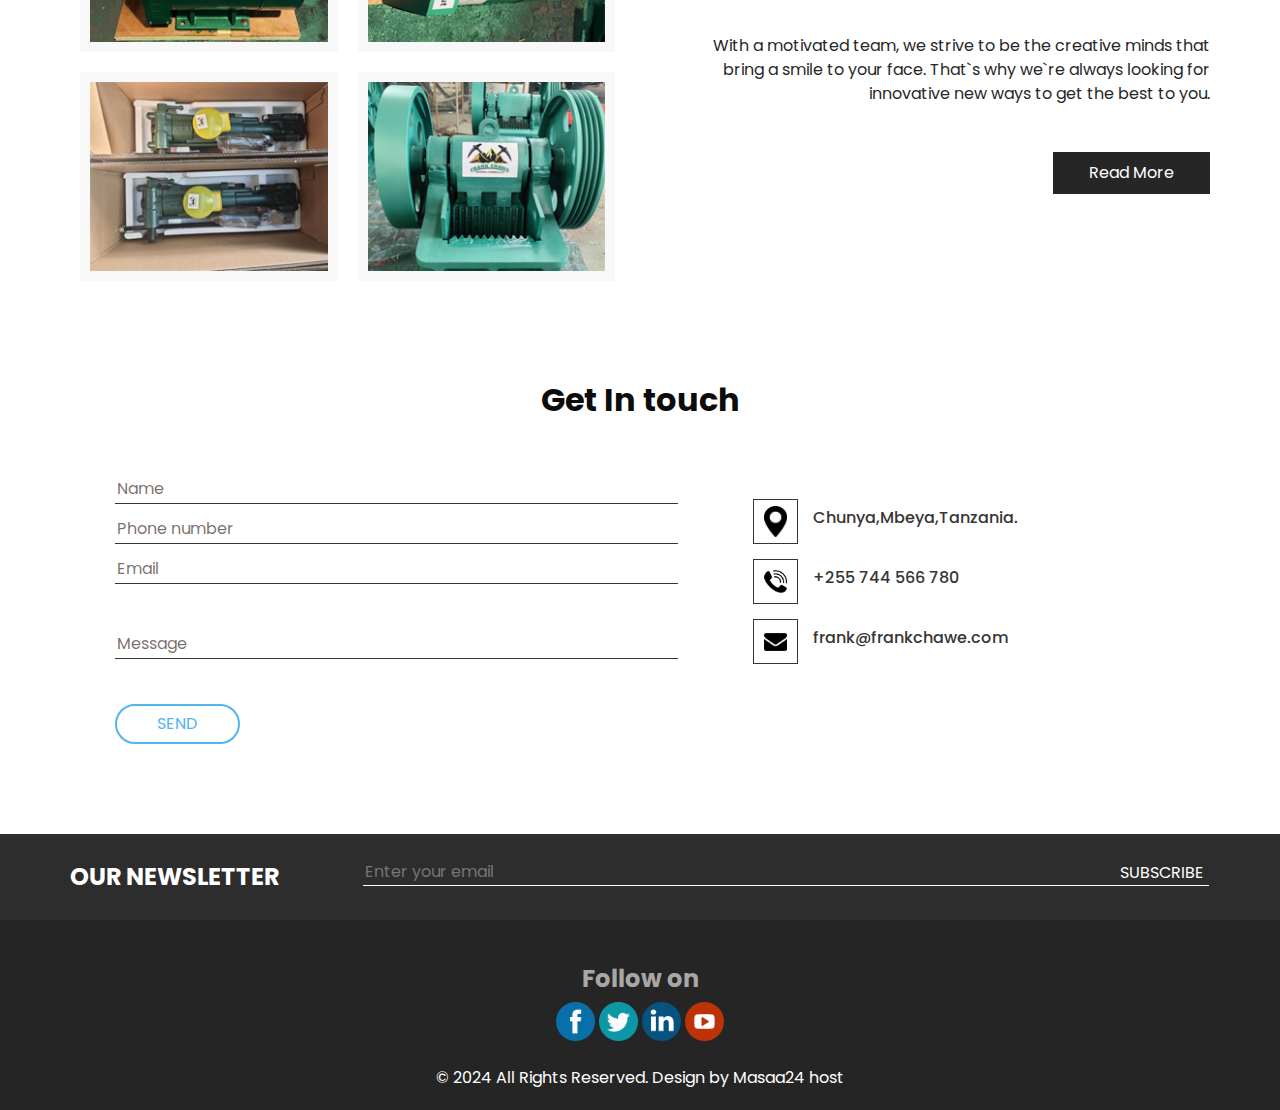
==== commit d9f44764: "Add files via upload" ====
--- a/index.html
+++ b/index.html
@@ -197,7 +197,7 @@
 
   <!-- end about section -->
 
-  <!-- dish section -->
+  <!-- product section -->
 
   <section class="dish_section layout_padding">
     <div class="container">
@@ -242,225 +242,8 @@
     </div>
   </section>
 
-  <!-- end dish section -->
-
-  <!-- hot section 
-
-  <section class="hot_section layout_padding">
-    <div class="container">
-      <div class="heading_container">
-        <h2>
-          What's Hot
-        </h2>
-        <hr>
-      </div>
-      <p>
-        There are many variations of passages of Lorem Ipsum available, but the majority
-      </p>
-    </div>
-    <div class="carousel_container">
-      <div class="container">
-        <div class="carousel-wrap ">
-          <div class="owl-carousel">
-            <div class="item">
-              <div class="box">
-                <div class="img-box">
-                  <img src="images/hot-1.png" />
-                </div>
-                <div class="detail-box">
-                  <h4>
-                    $30
-                  </h4>
-                  <p>
-                    There are many variations of passages of Lorem Ipsum available,
-                  </p>
-                  <a href="">
-                    Order Now
-                  </a>
-                </div>
-              </div>
-            </div>
-            <div class="item">
-              <div class="box">
-                <div class="img-box">
-                  <img src="images/hot-2.png" />
-                </div>
-                <div class="detail-box">
-                  <h4>
-                    $30
-                  </h4>
-                  <p>
-                    There are many variations of passages of Lorem Ipsum available,
-                  </p>
-                  <a href="">
-                    Order Now
-                  </a>
-                </div>
-              </div>
-            </div>
-            <div class="item">
-              <div class="box">
-                <div class="img-box">
-                  <img src="images/hot-3.png" />
-                </div>
-                <div class="detail-box">
-                  <h4>
-                    $30
-                  </h4>
-                  <p>
-                    There are many variations of passages of Lorem Ipsum available,
-                  </p>
-                  <a href="">
-                    Order Now
-                  </a>
-                </div>
-              </div>
-            </div>
-          </div>
-        </div>
-      </div>
-    </div>
-  </section>
-
-   end hot section -->
-
-  <!-- app section 
-
-  <section class="app_section">
-    <div class="container">
-      <div class="row">
-        <div class="col-md-4">
-          <div class="img-box">
-            <img src="images/man-with-phone.png" alt="">
-          </div>
-        </div>
-        <div class="col-md-6 offset-md-2">
-          <div class="detail-box">
-            <h2>
-              <span> 50% </span> off On every food
-              download now our app
-            </h2>
-            <p>
-              There are many variations of passages of Lorem Ipsum available, but the majority have suffered alteration
-              in
-              some form, by
-            </p>
-            <div class="btn-box">
-              <a href="">
-                <img src="images/app-store.png" alt="">
-              </a>
-              <a href="">
-                <img src="images/play-store.png" alt="">
-              </a>
-            </div>
-          </div>
-        </div>
-      </div>
-    </div>
-  </section>
-
-   end app section -->
-
-  <!-- client section 
-
-  <section class="client_section layout_padding">
-    <div class="container">
-      <div class="heading_container">
-        <hr>
-        <h2>
-          what is says our clients
-        </h2>
-      </div>
-      <div id="carouselExample2Indicators" class="carousel slide" data-ride="carousel">
-        <ol class="carousel-indicators">
-          <li data-target="#carouselExample2Indicators" data-slide-to="0" class="active"></li>
-          <li data-target="#carouselExample2Indicators" data-slide-to="1"></li>
-          <li data-target="#carouselExample2Indicators" data-slide-to="2"></li>
-          <li data-target="#carouselExample2Indicators" data-slide-to="3"></li>
-        </ol>
-        <div class="carousel-inner">
-          <div class="carousel-item active">
-            <div class="box ">
-              <div class="client_id">
-                <div class="img-box">
-                  <img src="images/client.png" alt="" class="img-fluid">
-                </div>
-                <h4>
-                  Jacksmith sand
-                </h4>
-              </div>
-              <div class="detail-box">
-                <p>
-                  There are many variations of passages of Lorem Ipsum available, but the majority have suffered
-                  alteration in
-                  some form, by injected humour, or randomised words which .
-                </p>
-              </div>
-            </div>
-          </div>
-          <div class="carousel-item">
-            <div class="box ">
-              <div class="client_id">
-                <div class="img-box">
-                  <img src="images/client.png" alt="" class="img-fluid">
-                </div>
-                <h4>
-                  Jacksmith sand
-                </h4>
-              </div>
-              <div class="detail-box">
-                <p>
-                  There are many variations of passages of Lorem Ipsum available, but the majority have suffered
-                  alteration in
-                  some form, by injected humour, or randomised words which .
-                </p>
-              </div>
-            </div>
-          </div>
-          <div class="carousel-item">
-            <div class="box ">
-              <div class="client_id">
-                <div class="img-box">
-                  <img src="images/client.png" alt="" class="img-fluid">
-                </div>
-                <h4>
-                  Jacksmith sand
-                </h4>
-              </div>
-              <div class="detail-box">
-                <p>
-                  There are many variations of passages of Lorem Ipsum available, but the majority have suffered
-                  alteration in
-                  some form, by injected humour, or randomised words which .
-                </p>
-              </div>
-            </div>
-          </div>
-          <div class="carousel-item">
-            <div class="box ">
-              <div class="client_id">
-                <div class="img-box">
-                  <img src="images/client.png" alt="" class="img-fluid">
-                </div>
-                <h4>
-                  Jacksmith sand
-                </h4>
-              </div>
-              <div class="detail-box">
-                <p>
-                  There are many variations of passages of Lorem Ipsum available, but the majority have suffered
-                  alteration in
-                  some form, by injected humour, or randomised words which .
-                </p>
-              </div>
-            </div>
-          </div>
-        </div>
-      </div>
-
-    </div>
-  </section>
-   end client section -->
+  <!-- end product section -->
+
 
   <!-- contact section -->
 
